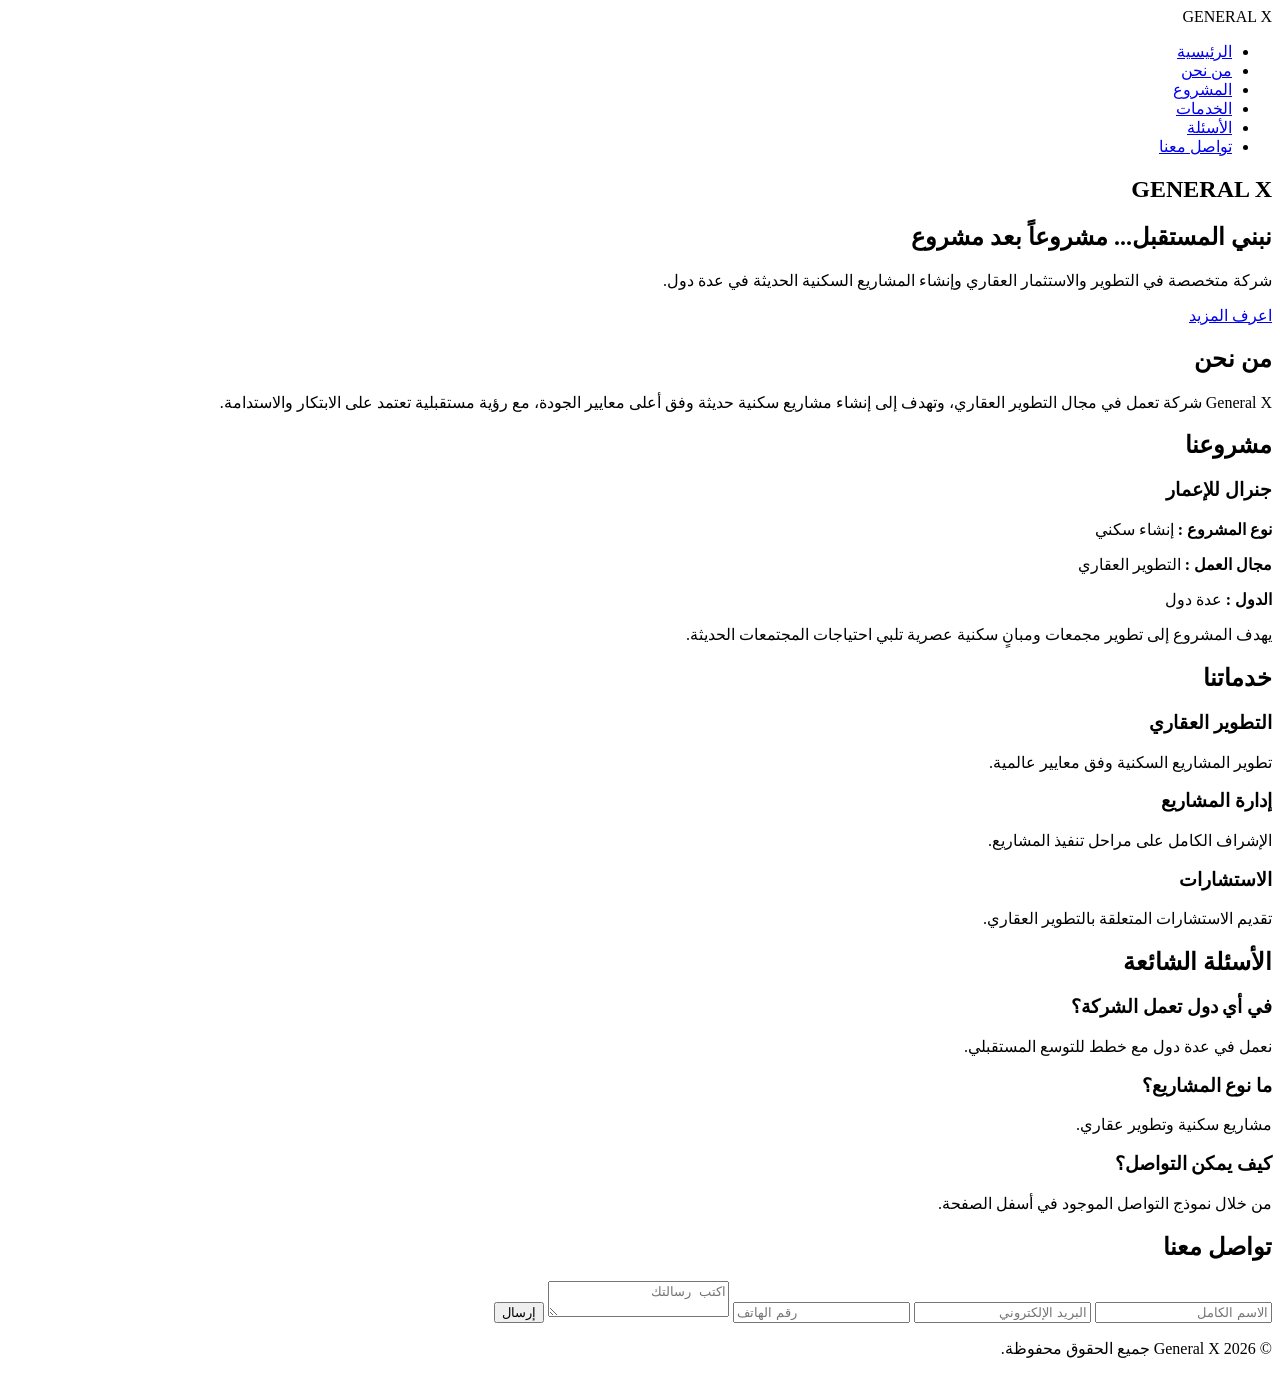
==== index.html @ a19f5f43 "Add index.html for General X website structure This file contains the HTML structure for the General" ====
<!DOCTYPE html>
<html lang="ar" dir="rtl">

<head>

    <meta charset="UTF-8">
    <meta name="viewport" content="width=device-width, initial-scale=1.0">

    <title>General X | التطوير والاستثمار العقاري</title>

    <meta name="description" content="General X شركة متخصصة في التطوير والاستثمار العقاري في عدة دول.">

    <link rel="stylesheet" href="style.css">

    <link rel="preconnect" href="https://fonts.googleapis.com">

    <link rel="preconnect" href="https://fonts.gstatic.com" crossorigin>

    <link href="https://fonts.googleapis.com/css2?family=Cairo:wght@300;400;600;700;900&display=swap" rel="stylesheet">

</head>

<body>

<header>

<nav class="navbar">

<div class="logo">
GENERAL X
</div>

<ul class="menu">

<li><a href="#home">الرئيسية</a></li>

<li><a href="#about">من نحن</a></li>

<li><a href="#project">المشروع</a></li>

<li><a href="#services">الخدمات</a></li>

<li><a href="#faq">الأسئلة</a></li>

<li><a href="#contact">تواصل معنا</a></li>

</ul>

</nav>

</header>

<section class="hero" id="home">

<div class="overlay"></div>

<div class="hero-content">

<h1>GENERAL X</h1>

<h2>نبني المستقبل... مشروعاً بعد مشروع</h2>

<p>

شركة متخصصة في التطوير والاستثمار العقاري وإنشاء المشاريع السكنية الحديثة في عدة دول.

</p>

<a href="#about" class="btn">

اعرف المزيد

</a>

</div>

</section>

<section id="about">

<div class="container">

<h2>من نحن</h2>

<p>

General X شركة تعمل في مجال التطوير العقاري، وتهدف إلى إنشاء مشاريع سكنية حديثة وفق أعلى معايير الجودة، مع رؤية مستقبلية تعتمد على الابتكار والاستدامة.

</p>

</div>

</section>

<section id="project">

<div class="container">

<h2>مشروعنا</h2>

<div class="project-card">

<h3>جنرال للإعمار</h3>

<p><strong>نوع المشروع :</strong> إنشاء سكني</p>

<p><strong>مجال العمل :</strong> التطوير العقاري</p>

<p><strong>الدول :</strong> عدة دول</p>

<p>

يهدف المشروع إلى تطوير مجمعات ومبانٍ سكنية عصرية تلبي احتياجات المجتمعات الحديثة.

</p>

</div>

</div>

</section>

<section id="services">

<div class="container">

<h2>خدماتنا</h2>

<div class="cards">

<div class="card">

<h3>التطوير العقاري</h3>

<p>

تطوير المشاريع السكنية وفق معايير عالمية.

</p>

</div>

<div class="card">

<h3>إدارة المشاريع</h3>

<p>

الإشراف الكامل على مراحل تنفيذ المشاريع.

</p>

</div>

<div class="card">

<h3>الاستشارات</h3>

<p>

تقديم الاستشارات المتعلقة بالتطوير العقاري.

</p>

</div>

</div>

</div>

</section>

<section id="faq">

<div class="container">

<h2>الأسئلة الشائعة</h2>

<div class="faq">

<h3>في أي دول تعمل الشركة؟</h3>

<p>

نعمل في عدة دول مع خطط للتوسع المستقبلي.

</p>

</div>

<div class="faq">

<h3>ما نوع المشاريع؟</h3>

<p>

مشاريع سكنية وتطوير عقاري.

</p>

</div>

<div class="faq">

<h3>كيف يمكن التواصل؟</h3>

<p>

من خلال نموذج التواصل الموجود في أسفل الصفحة.

</p>

</div>

</div>

</section>

<section id="contact">

<div class="container">

<h2>تواصل معنا</h2>

<form>

<input type="text" placeholder="الاسم الكامل">

<input type="email" placeholder="البريد الإلكتروني">

<input type="tel" placeholder="رقم الهاتف">

<textarea placeholder="اكتب رسالتك"></textarea>

<button>

إرسال

</button>

</form>

</div>

</section>

<footer>

<p>

© 2026 General X

جميع الحقوق محفوظة.

</p>

</footer>

<script src="script.js"></script>

</body>

</html>
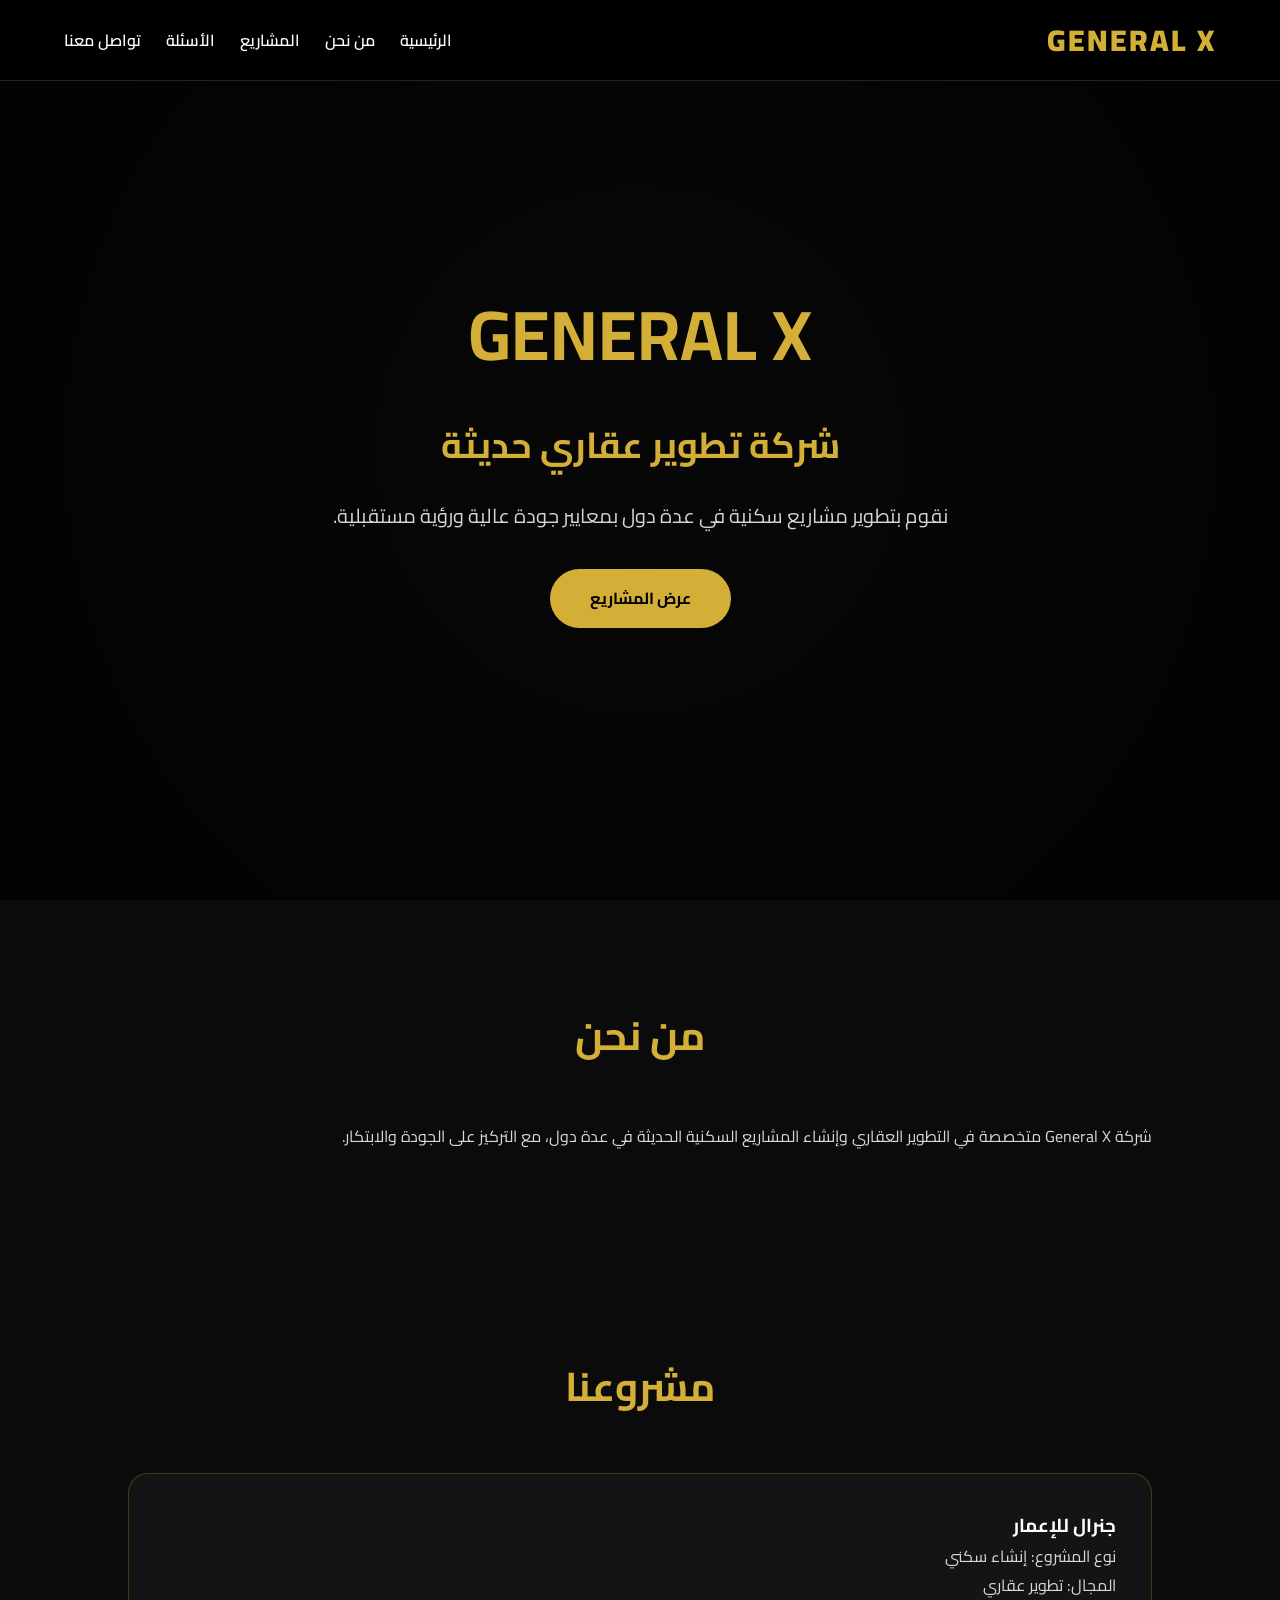
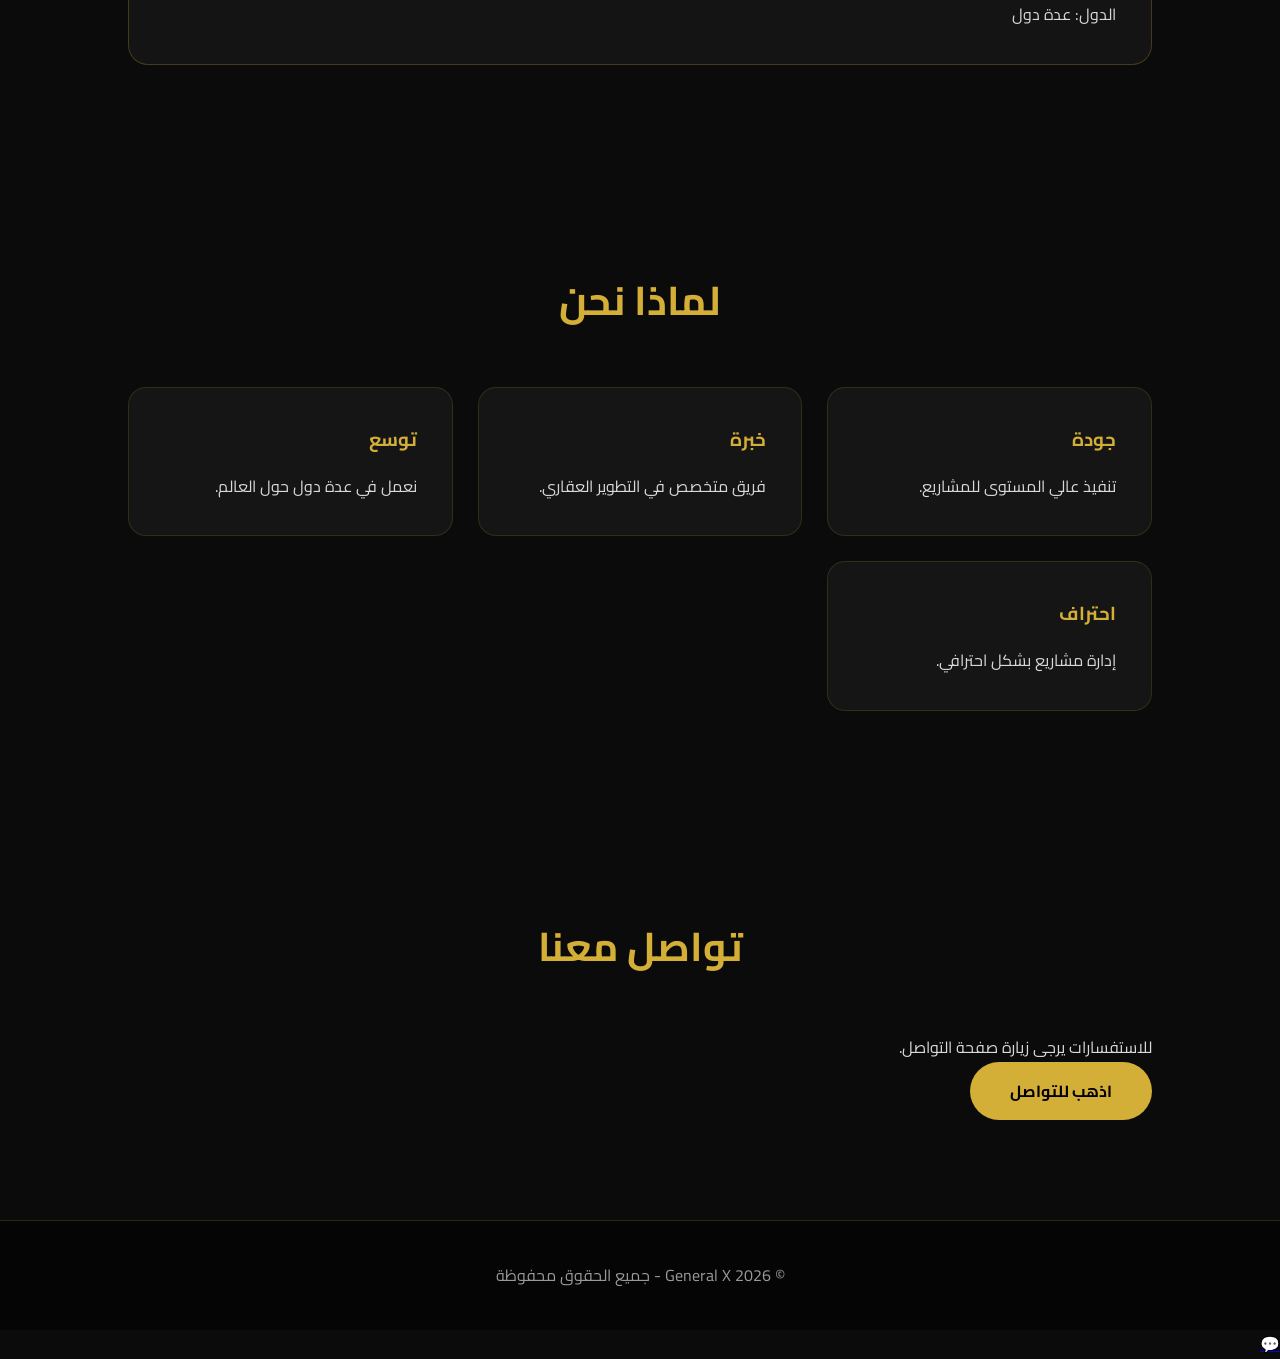
==== commit 9603f2d9: "Refactor index.html for content and structure updates Updated the content and structure of the index" ====
--- a/index.html
+++ b/index.html
@@ -3,20 +3,14 @@
 
 <head>
 
-    <meta charset="UTF-8">
-    <meta name="viewport" content="width=device-width, initial-scale=1.0">
+<meta charset="UTF-8">
+<meta name="viewport" content="width=device-width, initial-scale=1.0">
 
-    <title>General X | التطوير والاستثمار العقاري</title>
+<title>General X | التطوير العقاري</title>
 
-    <meta name="description" content="General X شركة متخصصة في التطوير والاستثمار العقاري في عدة دول.">
+<link rel="stylesheet" href="style.css">
 
-    <link rel="stylesheet" href="style.css">
-
-    <link rel="preconnect" href="https://fonts.googleapis.com">
-
-    <link rel="preconnect" href="https://fonts.gstatic.com" crossorigin>
-
-    <link href="https://fonts.googleapis.com/css2?family=Cairo:wght@300;400;600;700;900&display=swap" rel="stylesheet">
+<link href="https://fonts.googleapis.com/css2?family=Cairo:wght@300;400;600;700;900&display=swap" rel="stylesheet">
 
 </head>
 
@@ -26,23 +20,15 @@
 
 <nav class="navbar">
 
-<div class="logo">
-GENERAL X
-</div>
+<div class="logo">GENERAL X</div>
 
 <ul class="menu">
 
 <li><a href="#home">الرئيسية</a></li>
-
-<li><a href="#about">من نحن</a></li>
-
-<li><a href="#project">المشروع</a></li>
-
-<li><a href="#services">الخدمات</a></li>
-
-<li><a href="#faq">الأسئلة</a></li>
-
-<li><a href="#contact">تواصل معنا</a></li>
+<li><a href="about.html">من نحن</a></li>
+<li><a href="projects.html">المشاريع</a></li>
+<li><a href="faq.html">الأسئلة</a></li>
+<li><a href="contact.html">تواصل معنا</a></li>
 
 </ul>
 
@@ -50,49 +36,45 @@
 
 </header>
 
+<!-- HERO -->
+
 <section class="hero" id="home">
-
-<div class="overlay"></div>
 
 <div class="hero-content">
 
 <h1>GENERAL X</h1>
 
-<h2>نبني المستقبل... مشروعاً بعد مشروع</h2>
+<h2>شركة تطوير عقاري حديثة</h2>
 
 <p>
-
-شركة متخصصة في التطوير والاستثمار العقاري وإنشاء المشاريع السكنية الحديثة في عدة دول.
-
+نقوم بتطوير مشاريع سكنية في عدة دول بمعايير جودة عالية ورؤية مستقبلية.
 </p>
 
-<a href="#about" class="btn">
-
-اعرف المزيد
-
-</a>
+<a href="projects.html" class="btn">عرض المشاريع</a>
 
 </div>
 
 </section>
 
-<section id="about">
+<!-- ABOUT -->
+
+<section>
 
 <div class="container">
 
 <h2>من نحن</h2>
 
 <p>
-
-General X شركة تعمل في مجال التطوير العقاري، وتهدف إلى إنشاء مشاريع سكنية حديثة وفق أعلى معايير الجودة، مع رؤية مستقبلية تعتمد على الابتكار والاستدامة.
-
+شركة General X متخصصة في التطوير العقاري وإنشاء المشاريع السكنية الحديثة في عدة دول، مع التركيز على الجودة والابتكار.
 </p>
 
 </div>
 
 </section>
 
-<section id="project">
+<!-- PROJECT -->
+
+<section>
 
 <div class="container">
 
@@ -102,17 +84,9 @@
 
 <h3>جنرال للإعمار</h3>
 
-<p><strong>نوع المشروع :</strong> إنشاء سكني</p>
-
-<p><strong>مجال العمل :</strong> التطوير العقاري</p>
-
-<p><strong>الدول :</strong> عدة دول</p>
-
-<p>
-
-يهدف المشروع إلى تطوير مجمعات ومبانٍ سكنية عصرية تلبي احتياجات المجتمعات الحديثة.
-
-</p>
+<p>نوع المشروع: إنشاء سكني</p>
+<p>المجال: تطوير عقاري</p>
+<p>الدول: عدة دول</p>
 
 </div>
 
@@ -120,48 +94,34 @@
 
 </section>
 
-<section id="services">
+<!-- WHY US -->
+
+<section>
 
 <div class="container">
 
-<h2>خدماتنا</h2>
+<h2>لماذا نحن</h2>
 
 <div class="cards">
 
 <div class="card">
-
-<h3>التطوير العقاري</h3>
-
-<p>
-
-تطوير المشاريع السكنية وفق معايير عالمية.
-
-</p>
-
+<h3>جودة</h3>
+<p>تنفيذ عالي المستوى للمشاريع.</p>
 </div>
 
 <div class="card">
-
-<h3>إدارة المشاريع</h3>
-
-<p>
-
-الإشراف الكامل على مراحل تنفيذ المشاريع.
-
-</p>
-
+<h3>خبرة</h3>
+<p>فريق متخصص في التطوير العقاري.</p>
 </div>
 
 <div class="card">
+<h3>توسع</h3>
+<p>نعمل في عدة دول حول العالم.</p>
+</div>
 
-<h3>الاستشارات</h3>
-
-<p>
-
-تقديم الاستشارات المتعلقة بالتطوير العقاري.
-
-</p>
-
+<div class="card">
+<h3>احتراف</h3>
+<p>إدارة مشاريع بشكل احترافي.</p>
 </div>
 
 </div>
@@ -170,75 +130,19 @@
 
 </section>
 
-<section id="faq">
+<!-- CONTACT SHORT -->
 
-<div class="container">
-
-<h2>الأسئلة الشائعة</h2>
-
-<div class="faq">
-
-<h3>في أي دول تعمل الشركة؟</h3>
-
-<p>
-
-نعمل في عدة دول مع خطط للتوسع المستقبلي.
-
-</p>
-
-</div>
-
-<div class="faq">
-
-<h3>ما نوع المشاريع؟</h3>
-
-<p>
-
-مشاريع سكنية وتطوير عقاري.
-
-</p>
-
-</div>
-
-<div class="faq">
-
-<h3>كيف يمكن التواصل؟</h3>
-
-<p>
-
-من خلال نموذج التواصل الموجود في أسفل الصفحة.
-
-</p>
-
-</div>
-
-</div>
-
-</section>
-
-<section id="contact">
+<section>
 
 <div class="container">
 
 <h2>تواصل معنا</h2>
 
-<form>
+<p>
+للاستفسارات يرجى زيارة صفحة التواصل.
+</p>
 
-<input type="text" placeholder="الاسم الكامل">
-
-<input type="email" placeholder="البريد الإلكتروني">
-
-<input type="tel" placeholder="رقم الهاتف">
-
-<textarea placeholder="اكتب رسالتك"></textarea>
-
-<button>
-
-إرسال
-
-</button>
-
-</form>
+<a href="contact.html" class="btn">اذهب للتواصل</a>
 
 </div>
 
@@ -246,15 +150,15 @@
 
 <footer>
 
-<p>
-
-© 2026 General X
-
-جميع الحقوق محفوظة.
-
-</p>
+<p>© 2026 General X - جميع الحقوق محفوظة</p>
 
 </footer>
+
+<!-- WHATSAPP BUTTON -->
+
+<a class="whatsapp" href="https://wa.me/000000000000" target="_blank">
+💬
+</a>
 
 <script src="script.js"></script>
 
--- a/style.css
+++ b/style.css
@@ -0,0 +1,296 @@
+/* ===========================
+   GENERAL X
+   style.css
+=========================== */
+
+*{
+    margin:0;
+    padding:0;
+    box-sizing:border-box;
+    scroll-behavior:smooth;
+    font-family:'Cairo',sans-serif;
+}
+
+body{
+    background:#0b0b0b;
+    color:#ffffff;
+    line-height:1.8;
+}
+
+/* Navbar */
+
+header{
+    position:fixed;
+    width:100%;
+    top:0;
+    left:0;
+    background:rgba(0,0,0,.8);
+    backdrop-filter:blur(12px);
+    z-index:999;
+    border-bottom:1px solid rgba(212,175,55,.2);
+}
+
+.navbar{
+    width:90%;
+    margin:auto;
+    display:flex;
+    justify-content:space-between;
+    align-items:center;
+    height:80px;
+}
+
+.logo{
+    font-size:30px;
+    font-weight:900;
+    color:#D4AF37;
+    letter-spacing:2px;
+}
+
+.menu{
+    display:flex;
+    list-style:none;
+}
+
+.menu li{
+    margin-right:25px;
+}
+
+.menu a{
+    color:#fff;
+    text-decoration:none;
+    transition:.3s;
+    font-weight:600;
+}
+
+.menu a:hover{
+    color:#D4AF37;
+}
+
+/* Hero */
+
+.hero{
+    height:100vh;
+    display:flex;
+    justify-content:center;
+    align-items:center;
+    text-align:center;
+    background:
+    linear-gradient(rgba(0,0,0,.75),rgba(0,0,0,.75)),
+    radial-gradient(circle,#1d1d1d,#080808);
+}
+
+.hero-content{
+    width:90%;
+    max-width:900px;
+}
+
+.hero h1{
+    font-size:70px;
+    color:#D4AF37;
+    margin-bottom:15px;
+}
+
+.hero h2{
+    font-size:36px;
+    margin-bottom:20px;
+}
+
+.hero p{
+    color:#d5d5d5;
+    font-size:20px;
+    margin-bottom:35px;
+}
+
+.btn{
+    display:inline-block;
+    background:#D4AF37;
+    color:#000;
+    text-decoration:none;
+    padding:15px 40px;
+    border-radius:50px;
+    font-weight:bold;
+    transition:.3s;
+}
+
+.btn:hover{
+    transform:translateY(-5px);
+    box-shadow:0 0 30px #D4AF37;
+}
+
+/* Sections */
+
+section{
+    padding:100px 10%;
+}
+
+.container{
+    max-width:1200px;
+    margin:auto;
+}
+
+section h2{
+    text-align:center;
+    color:#D4AF37;
+    font-size:40px;
+    margin-bottom:50px;
+}
+
+section p{
+    color:#d9d9d9;
+}
+
+/* Project Card */
+
+.project-card{
+    background:#141414;
+    border:1px solid rgba(212,175,55,.25);
+    border-radius:20px;
+    padding:35px;
+    transition:.4s;
+}
+
+.project-card:hover{
+    transform:translateY(-8px);
+    box-shadow:0 0 25px rgba(212,175,55,.3);
+}
+
+/* Services */
+
+.cards{
+    display:grid;
+    grid-template-columns:repeat(auto-fit,minmax(260px,1fr));
+    gap:25px;
+}
+
+.card{
+    background:#151515;
+    padding:35px;
+    border-radius:18px;
+    transition:.3s;
+    border:1px solid rgba(212,175,55,.15);
+}
+
+.card:hover{
+    transform:translateY(-10px);
+    border-color:#D4AF37;
+}
+
+.card h3{
+    color:#D4AF37;
+    margin-bottom:15px;
+}
+
+/* FAQ */
+
+.faq{
+    background:#141414;
+    padding:25px;
+    margin-bottom:20px;
+    border-radius:15px;
+    border-right:5px solid #D4AF37;
+}
+
+/* Contact */
+
+form{
+    display:flex;
+    flex-direction:column;
+    gap:20px;
+}
+
+input,
+textarea{
+
+    background:#161616;
+    color:#fff;
+    border:1px solid #444;
+    padding:15px;
+    border-radius:12px;
+    font-size:17px;
+    outline:none;
+
+}
+
+textarea{
+    min-height:180px;
+    resize:vertical;
+}
+
+input:focus,
+textarea:focus{
+
+    border-color:#D4AF37;
+
+}
+
+button{
+
+    background:#D4AF37;
+    color:#000;
+    border:none;
+    padding:15px;
+    border-radius:40px;
+    cursor:pointer;
+    font-size:18px;
+    font-weight:bold;
+    transition:.3s;
+
+}
+
+button:hover{
+
+    transform:scale(1.05);
+
+}
+
+/* Footer */
+
+footer{
+
+    background:#050505;
+    padding:40px;
+    text-align:center;
+    color:#999;
+    border-top:1px solid rgba(212,175,55,.2);
+
+}
+
+/* Responsive */
+
+@media(max-width:768px){
+
+.navbar{
+
+flex-direction:column;
+height:auto;
+padding:20px;
+
+}
+
+.menu{
+
+flex-wrap:wrap;
+justify-content:center;
+margin-top:20px;
+
+}
+
+.hero h1{
+
+font-size:48px;
+
+}
+
+.hero h2{
+
+font-size:26px;
+
+}
+
+section{
+
+padding:70px 25px;
+
+}
+
+}
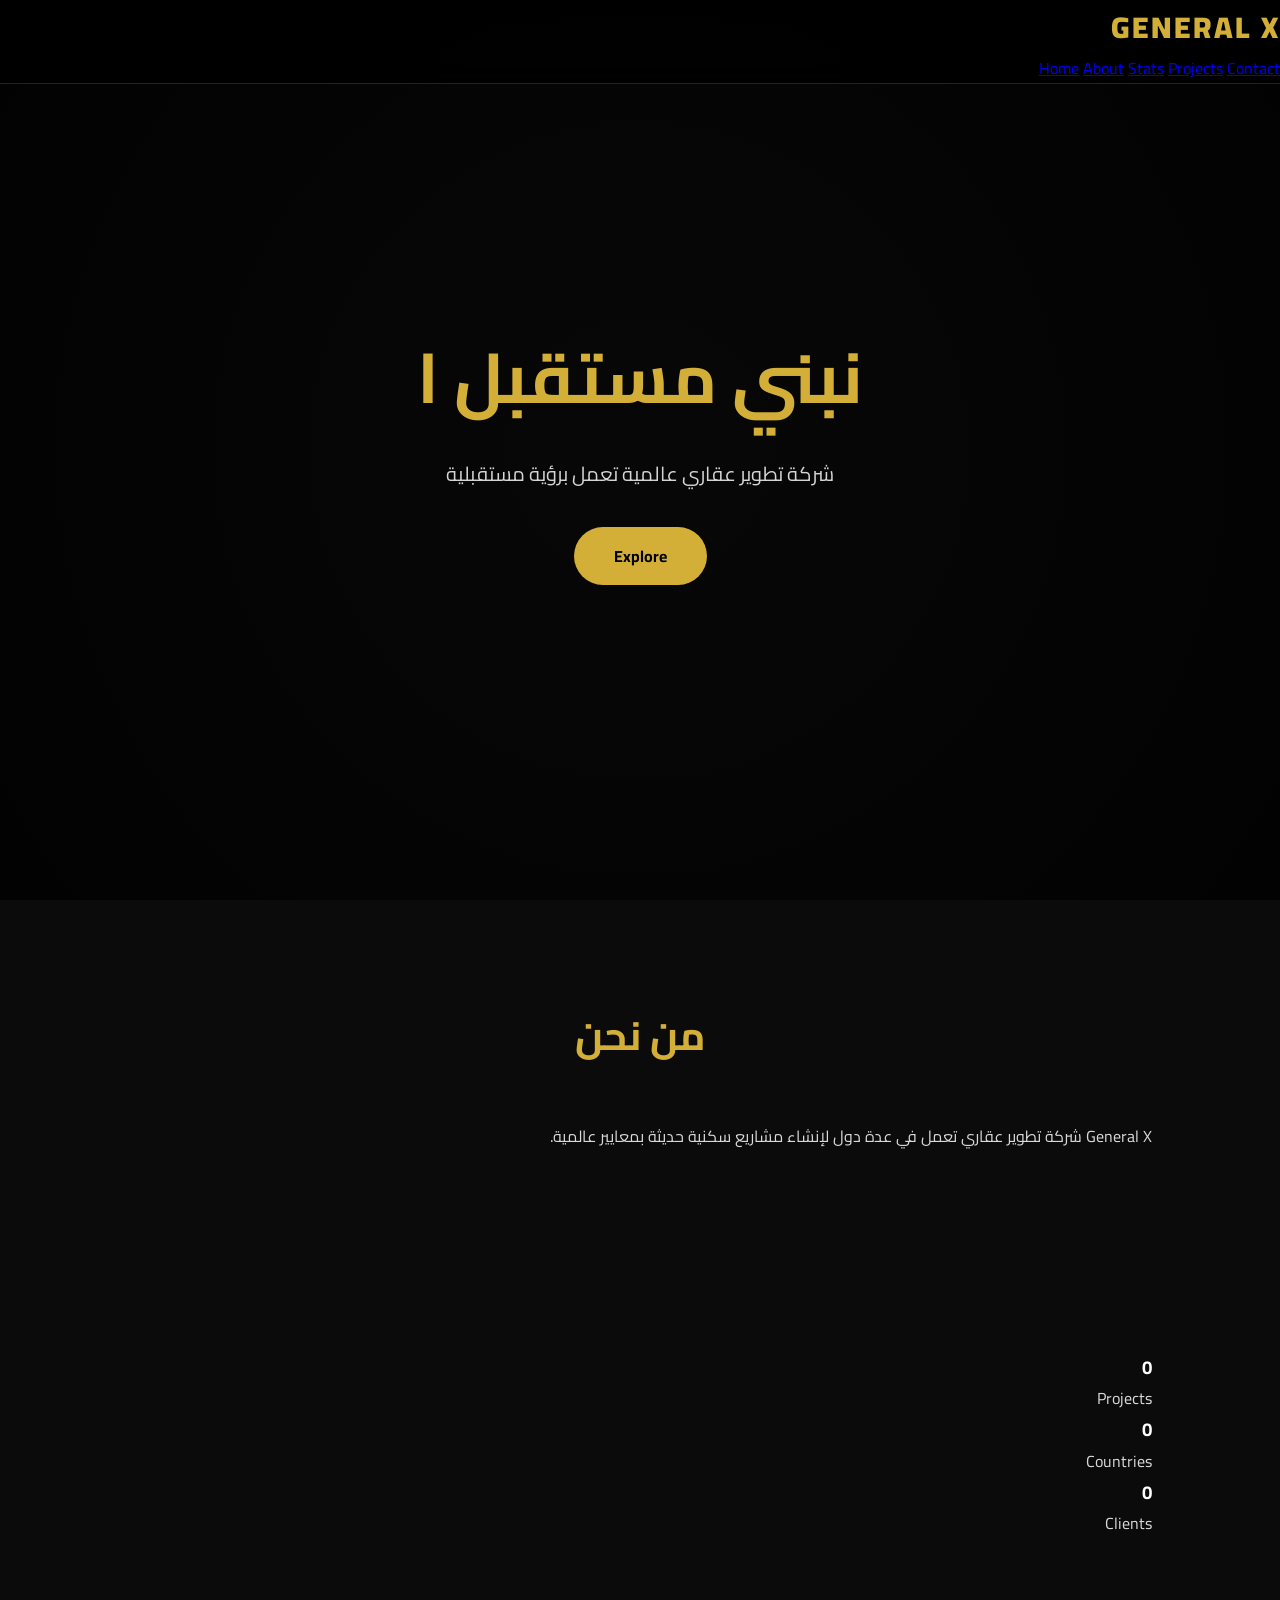
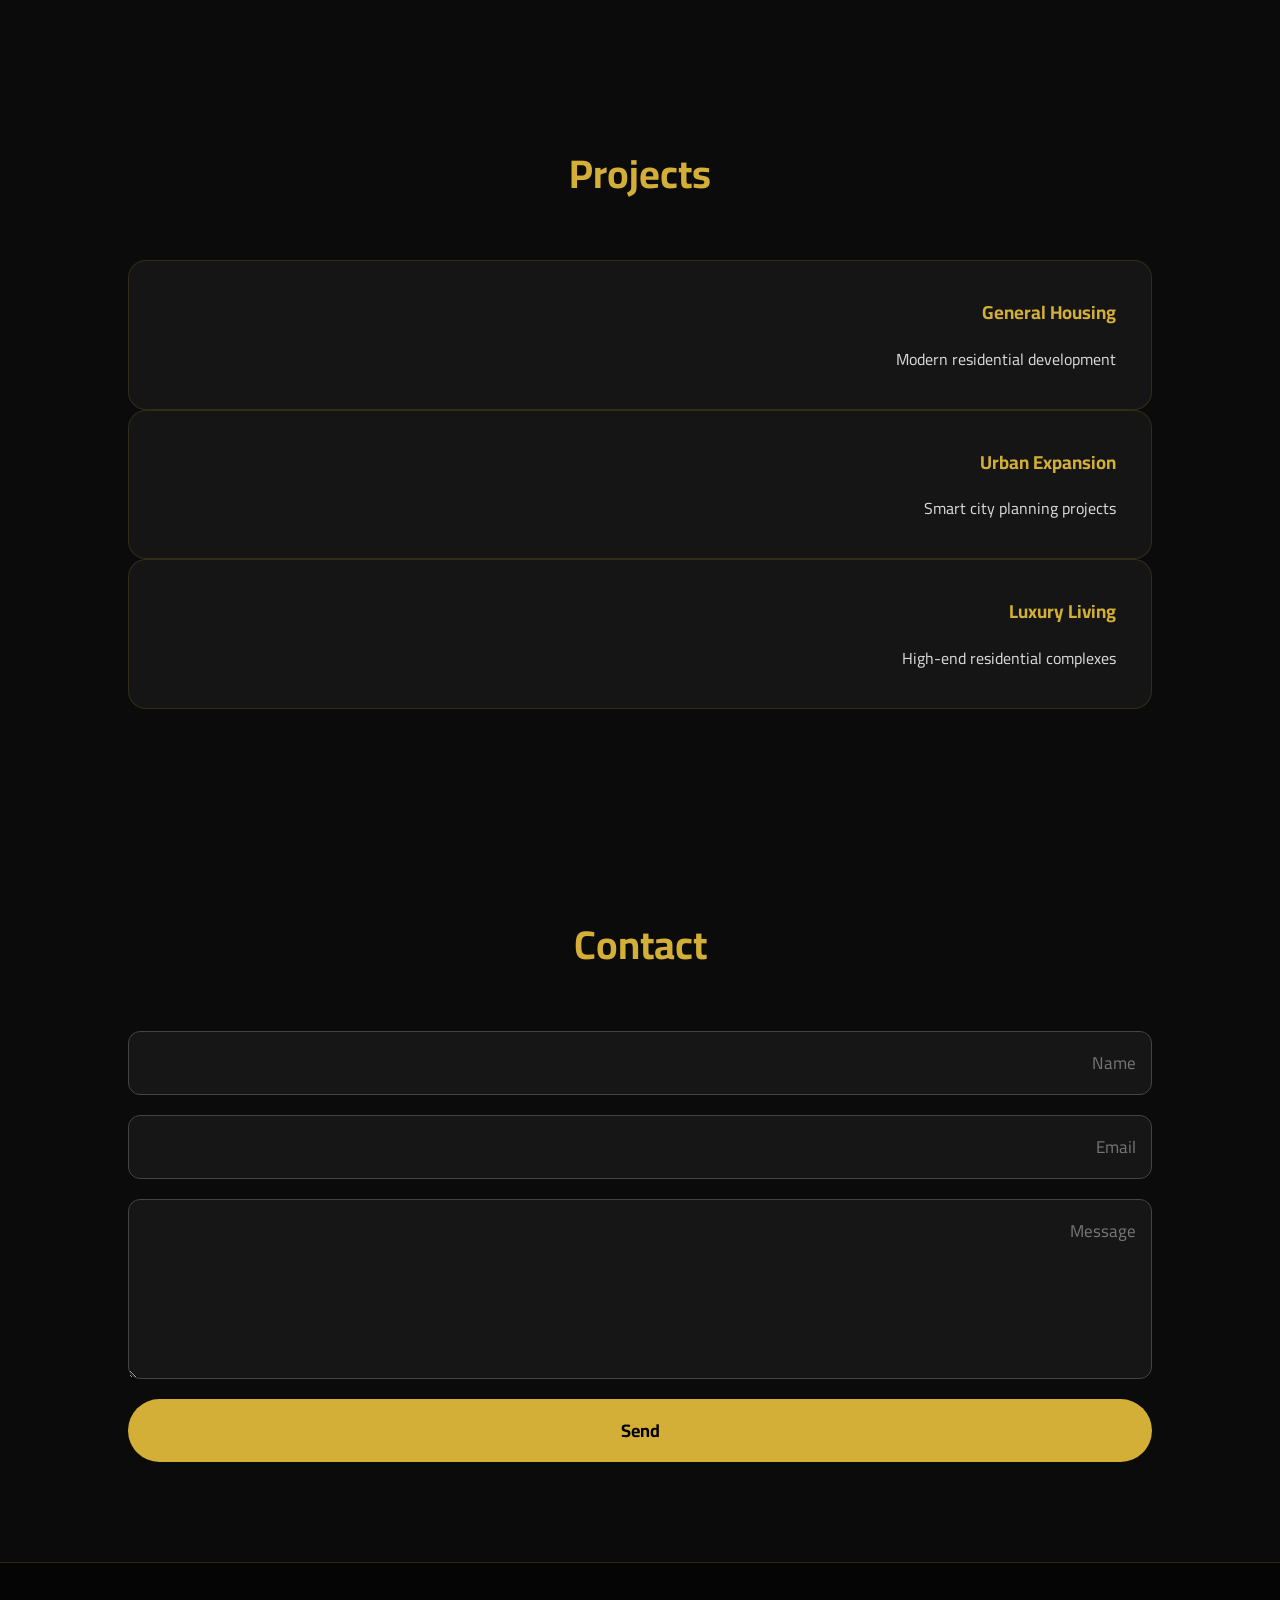
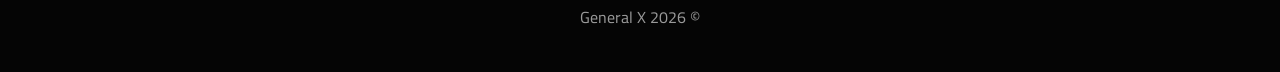
==== commit 7ad4af17: "Update HTML content and structure for localization" ====
--- a/index.html
+++ b/index.html
@@ -2,166 +2,107 @@
 <html lang="ar" dir="rtl">
 
 <head>
-
 <meta charset="UTF-8">
 <meta name="viewport" content="width=device-width, initial-scale=1.0">
 
-<title>General X | التطوير العقاري</title>
+<title>General X | Future Real Estate</title>
 
 <link rel="stylesheet" href="style.css">
-
 <link href="https://fonts.googleapis.com/css2?family=Cairo:wght@300;400;600;700;900&display=swap" rel="stylesheet">
-
 </head>
 
 <body>
 
-<header>
-
-<nav class="navbar">
-
+<header id="nav">
 <div class="logo">GENERAL X</div>
 
-<ul class="menu">
-
-<li><a href="#home">الرئيسية</a></li>
-<li><a href="about.html">من نحن</a></li>
-<li><a href="projects.html">المشاريع</a></li>
-<li><a href="faq.html">الأسئلة</a></li>
-<li><a href="contact.html">تواصل معنا</a></li>
-
-</ul>
-
+<nav>
+<a href="#home">Home</a>
+<a href="#about">About</a>
+<a href="#stats">Stats</a>
+<a href="#projects">Projects</a>
+<a href="#contact">Contact</a>
 </nav>
 
 </header>
 
-<!-- HERO -->
-
 <section class="hero" id="home">
 
 <div class="hero-content">
-
-<h1>GENERAL X</h1>
-
-<h2>شركة تطوير عقاري حديثة</h2>
-
-<p>
-نقوم بتطوير مشاريع سكنية في عدة دول بمعايير جودة عالية ورؤية مستقبلية.
-</p>
-
-<a href="projects.html" class="btn">عرض المشاريع</a>
-
+<h1>نبني مستقبل العقار</h1>
+<p>شركة تطوير عقاري عالمية تعمل برؤية مستقبلية</p>
+<a href="#projects" class="btn">Explore</a>
 </div>
 
 </section>
 
-<!-- ABOUT -->
+<section class="section" id="about">
+<h2>من نحن</h2>
+<p>General X شركة تطوير عقاري تعمل في عدة دول لإنشاء مشاريع سكنية حديثة بمعايير عالمية.</p>
+</section>
 
-<section>
+<section class="stats" id="stats">
 
-<div class="container">
+<div>
+<h3 class="count" data-target="32">0</h3>
+<p>Projects</p>
+</div>
 
-<h2>من نحن</h2>
+<div>
+<h3 class="count" data-target="12">0</h3>
+<p>Countries</p>
+</div>
 
-<p>
-شركة General X متخصصة في التطوير العقاري وإنشاء المشاريع السكنية الحديثة في عدة دول، مع التركيز على الجودة والابتكار.
-</p>
-
+<div>
+<h3 class="count" data-target="1500">0</h3>
+<p>Clients</p>
 </div>
 
 </section>
 
-<!-- PROJECT -->
+<section class="section" id="projects">
 
-<section>
+<h2>Projects</h2>
 
-<div class="container">
+<div class="grid">
 
-<h2>مشروعنا</h2>
+<div class="card">
+<h3>General Housing</h3>
+<p>Modern residential development</p>
+</div>
 
-<div class="project-card">
+<div class="card">
+<h3>Urban Expansion</h3>
+<p>Smart city planning projects</p>
+</div>
 
-<h3>جنرال للإعمار</h3>
-
-<p>نوع المشروع: إنشاء سكني</p>
-<p>المجال: تطوير عقاري</p>
-<p>الدول: عدة دول</p>
-
+<div class="card">
+<h3>Luxury Living</h3>
+<p>High-end residential complexes</p>
 </div>
 
 </div>
 
 </section>
 
-<!-- WHY US -->
+<section class="section" id="contact">
 
-<section>
+<h2>Contact</h2>
 
-<div class="container">
-
-<h2>لماذا نحن</h2>
-
-<div class="cards">
-
-<div class="card">
-<h3>جودة</h3>
-<p>تنفيذ عالي المستوى للمشاريع.</p>
-</div>
-
-<div class="card">
-<h3>خبرة</h3>
-<p>فريق متخصص في التطوير العقاري.</p>
-</div>
-
-<div class="card">
-<h3>توسع</h3>
-<p>نعمل في عدة دول حول العالم.</p>
-</div>
-
-<div class="card">
-<h3>احتراف</h3>
-<p>إدارة مشاريع بشكل احترافي.</p>
-</div>
-
-</div>
-
-</div>
-
-</section>
-
-<!-- CONTACT SHORT -->
-
-<section>
-
-<div class="container">
-
-<h2>تواصل معنا</h2>
-
-<p>
-للاستفسارات يرجى زيارة صفحة التواصل.
-</p>
-
-<a href="contact.html" class="btn">اذهب للتواصل</a>
-
-</div>
+<form>
+<input type="text" placeholder="Name">
+<input type="email" placeholder="Email">
+<textarea placeholder="Message"></textarea>
+<button>Send</button>
+</form>
 
 </section>
 
 <footer>
-
-<p>© 2026 General X - جميع الحقوق محفوظة</p>
-
+<p>© 2026 General X</p>
 </footer>
-
-<!-- WHATSAPP BUTTON -->
-
-<a class="whatsapp" href="https://wa.me/000000000000" target="_blank">
-💬
-</a>
 
 <script src="script.js"></script>
 
 </body>
-
 </html>
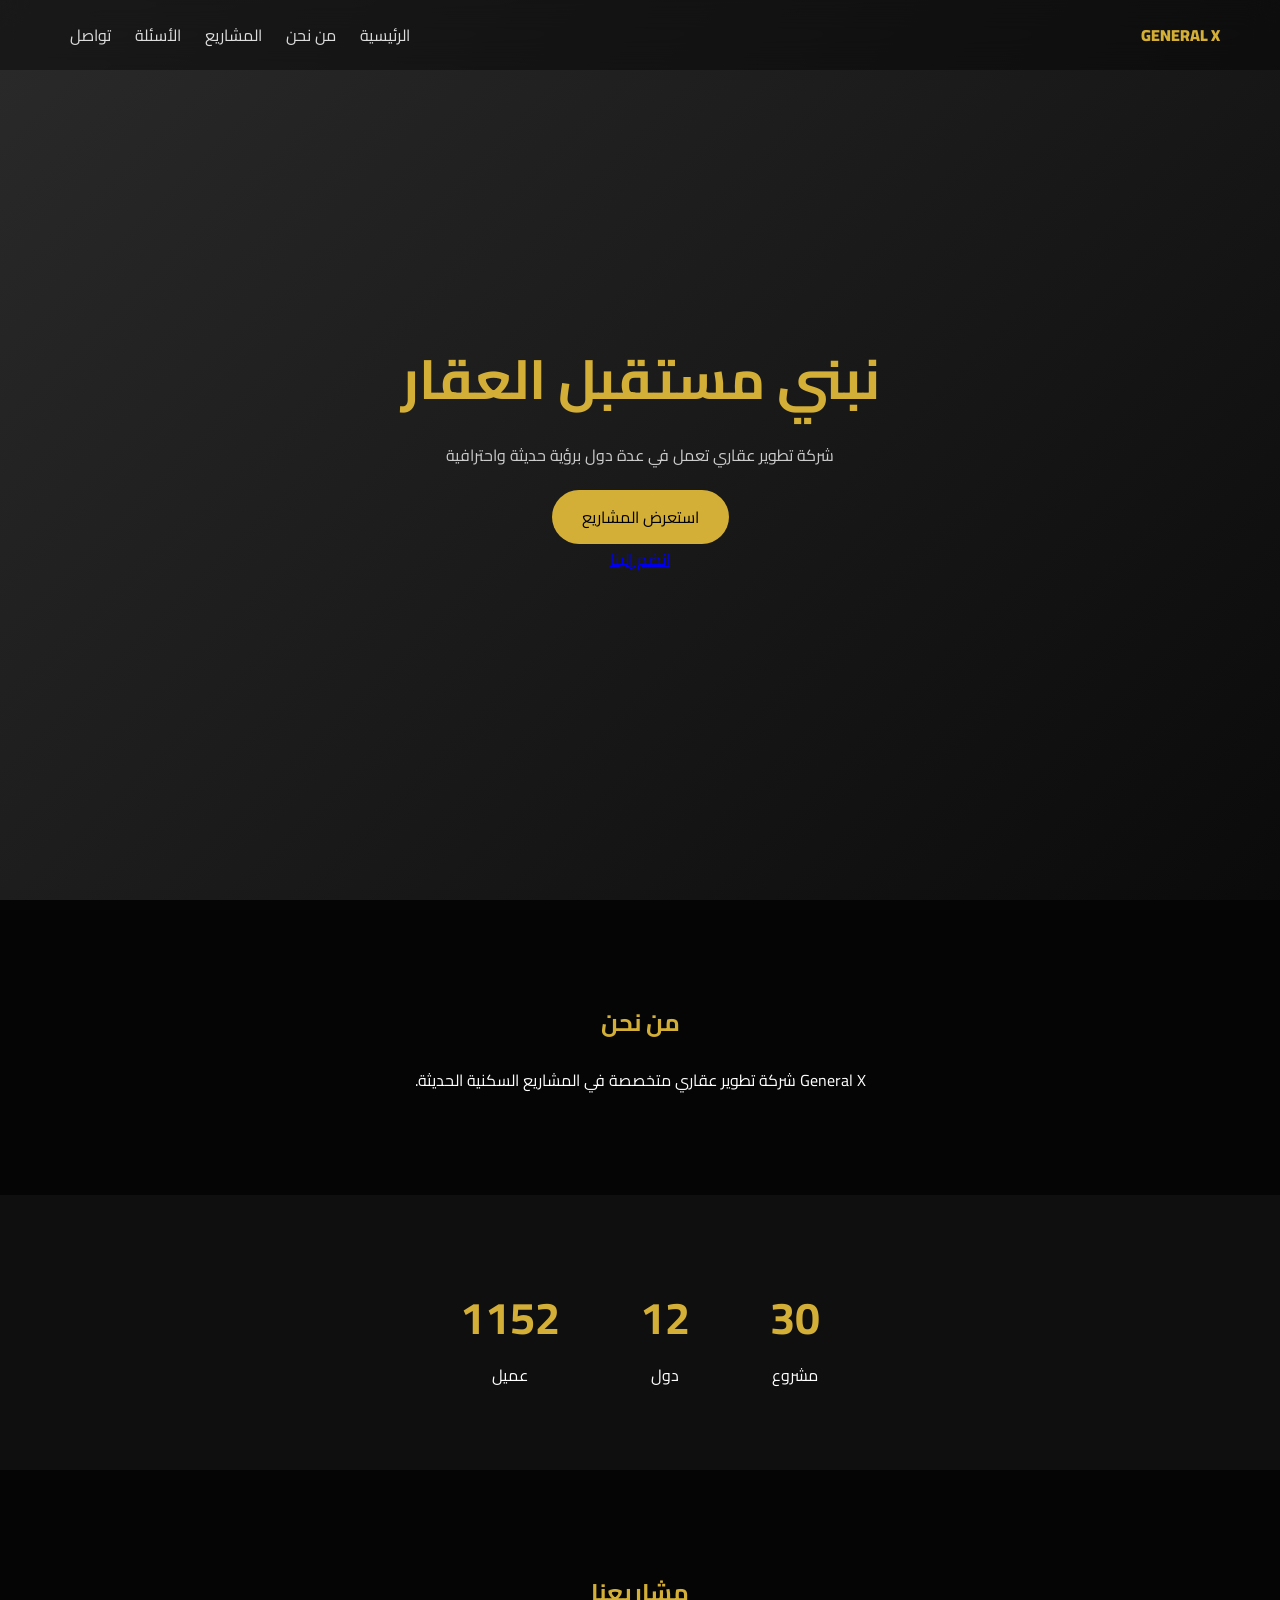
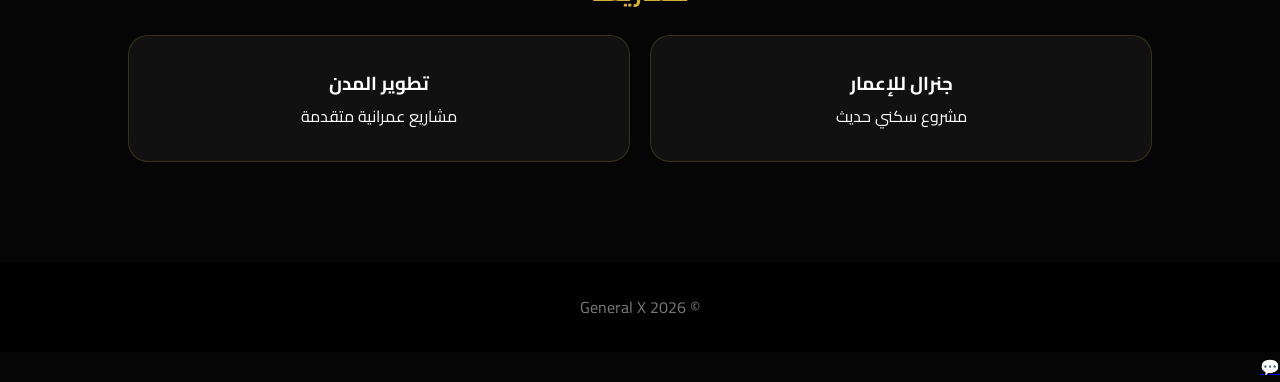
==== commit 5c481821: "Update index.html" ====
--- a/index.html
+++ b/index.html
@@ -5,96 +5,93 @@
 <meta charset="UTF-8">
 <meta name="viewport" content="width=device-width, initial-scale=1.0">
 
-<title>General X | Future Real Estate</title>
+<title>General X | Real Estate</title>
 
 <link rel="stylesheet" href="style.css">
-<link href="https://fonts.googleapis.com/css2?family=Cairo:wght@300;400;600;700;900&display=swap" rel="stylesheet">
+<link href="https://fonts.googleapis.com/css2?family=Cairo:wght@300;600;700;900&display=swap" rel="stylesheet">
 </head>
 
 <body>
 
 <header id="nav">
+
 <div class="logo">GENERAL X</div>
 
 <nav>
-<a href="#home">Home</a>
-<a href="#about">About</a>
-<a href="#stats">Stats</a>
-<a href="#projects">Projects</a>
-<a href="#contact">Contact</a>
+<a href="index.html">الرئيسية</a>
+<a href="about.html">من نحن</a>
+<a href="projects.html">المشاريع</a>
+<a href="faq.html">الأسئلة</a>
+<a href="contact.html">تواصل</a>
 </nav>
 
 </header>
 
-<section class="hero" id="home">
+<!-- HERO -->
+<section class="hero">
 
-<div class="hero-content">
+<div class="hero-box">
+
 <h1>نبني مستقبل العقار</h1>
-<p>شركة تطوير عقاري عالمية تعمل برؤية مستقبلية</p>
-<a href="#projects" class="btn">Explore</a>
-</div>
 
-</section>
+<p>شركة تطوير عقاري تعمل في عدة دول برؤية حديثة واحترافية</p>
 
-<section class="section" id="about">
-<h2>من نحن</h2>
-<p>General X شركة تطوير عقاري تعمل في عدة دول لإنشاء مشاريع سكنية حديثة بمعايير عالمية.</p>
-</section>
+<a class="btn" href="projects.html">استعرض المشاريع</a>
 
-<section class="stats" id="stats">
+<br>
 
-<div>
-<h3 class="count" data-target="32">0</h3>
-<p>Projects</p>
-</div>
-
-<div>
-<h3 class="count" data-target="12">0</h3>
-<p>Countries</p>
-</div>
-
-<div>
-<h3 class="count" data-target="1500">0</h3>
-<p>Clients</p>
-</div>
-
-</section>
-
-<section class="section" id="projects">
-
-<h2>Projects</h2>
-
-<div class="grid">
-
-<div class="card">
-<h3>General Housing</h3>
-<p>Modern residential development</p>
-</div>
-
-<div class="card">
-<h3>Urban Expansion</h3>
-<p>Smart city planning projects</p>
-</div>
-
-<div class="card">
-<h3>Luxury Living</h3>
-<p>High-end residential complexes</p>
-</div>
+<!-- Telegram Button -->
+<a class="join-btn" href="https://t.me/+NmQXt2OqVPs3YzU0" target="_blank">
+انضم إلينا
+</a>
 
 </div>
 
 </section>
 
-<section class="section" id="contact">
+<!-- ABOUT -->
+<section class="section">
+<h2>من نحن</h2>
+<p>General X شركة تطوير عقاري متخصصة في المشاريع السكنية الحديثة.</p>
+</section>
 
-<h2>Contact</h2>
+<!-- STATS -->
+<section class="stats">
 
-<form>
-<input type="text" placeholder="Name">
-<input type="email" placeholder="Email">
-<textarea placeholder="Message"></textarea>
-<button>Send</button>
-</form>
+<div>
+<h3 class="count" data-target="30">0</h3>
+<p>مشروع</p>
+</div>
+
+<div>
+<h3 class="count" data-target="12">0</h3>
+<p>دول</p>
+</div>
+
+<div>
+<h3 class="count" data-target="1800">0</h3>
+<p>عميل</p>
+</div>
+
+</section>
+
+<!-- PROJECTS -->
+<section class="section">
+<h2>مشاريعنا</h2>
+
+<div class="grid">
+
+<div class="card">
+<h3>جنرال للإعمار</h3>
+<p>مشروع سكني حديث</p>
+</div>
+
+<div class="card">
+<h3>تطوير المدن</h3>
+<p>مشاريع عمرانية متقدمة</p>
+</div>
+
+</div>
 
 </section>
 
@@ -102,6 +99,8 @@
 <p>© 2026 General X</p>
 </footer>
 
+<a class="whatsapp" href="https://t.me/+NmQXt2OqVPs3YzU0">💬</a>
+
 <script src="script.js"></script>
 
 </body>
--- a/style.css
+++ b/style.css
@@ -1,296 +1,166 @@
-/* ===========================
-   GENERAL X
-   style.css
-=========================== */
-
 *{
-    margin:0;
-    padding:0;
-    box-sizing:border-box;
-    scroll-behavior:smooth;
-    font-family:'Cairo',sans-serif;
+margin:0;
+padding:0;
+box-sizing:border-box;
+font-family:'Cairo',sans-serif;
 }
 
 body{
-    background:#0b0b0b;
-    color:#ffffff;
-    line-height:1.8;
+background:#050505;
+color:#fff;
+overflow-x:hidden;
 }
 
-/* Navbar */
-
+/* NAV */
 header{
-    position:fixed;
-    width:100%;
-    top:0;
-    left:0;
-    background:rgba(0,0,0,.8);
-    backdrop-filter:blur(12px);
-    z-index:999;
-    border-bottom:1px solid rgba(212,175,55,.2);
+position:fixed;
+top:0;
+width:100%;
+display:flex;
+justify-content:space-between;
+padding:20px 60px;
+background:rgba(0,0,0,0.4);
+backdrop-filter:blur(15px);
+z-index:999;
 }
 
-.navbar{
-    width:90%;
-    margin:auto;
-    display:flex;
-    justify-content:space-between;
-    align-items:center;
-    height:80px;
+header a{
+color:#ddd;
+margin:0 10px;
+text-decoration:none;
+transition:0.3s;
+}
+
+header a:hover{
+color:#d4af37;
 }
 
 .logo{
-    font-size:30px;
-    font-weight:900;
-    color:#D4AF37;
-    letter-spacing:2px;
+color:#d4af37;
+font-weight:900;
 }
 
-.menu{
-    display:flex;
-    list-style:none;
+/* HERO FUTURE */
+.hero{
+height:100vh;
+display:flex;
+justify-content:center;
+align-items:center;
+text-align:center;
+background:linear-gradient(-45deg,#0a0a0a,#1a1a1a,#000,#2a2a2a);
+background-size:400% 400%;
+animation:gradient 10s ease infinite;
 }
 
-.menu li{
-    margin-right:25px;
-}
-
-.menu a{
-    color:#fff;
-    text-decoration:none;
-    transition:.3s;
-    font-weight:600;
-}
-
-.menu a:hover{
-    color:#D4AF37;
-}
-
-/* Hero */
-
-.hero{
-    height:100vh;
-    display:flex;
-    justify-content:center;
-    align-items:center;
-    text-align:center;
-    background:
-    linear-gradient(rgba(0,0,0,.75),rgba(0,0,0,.75)),
-    radial-gradient(circle,#1d1d1d,#080808);
-}
-
-.hero-content{
-    width:90%;
-    max-width:900px;
+@keyframes gradient{
+0%{background-position:0% 50%;}
+50%{background-position:100% 50%;}
+100%{background-position:0% 50%;}
 }
 
 .hero h1{
-    font-size:70px;
-    color:#D4AF37;
-    margin-bottom:15px;
-}
-
-.hero h2{
-    font-size:36px;
-    margin-bottom:20px;
+font-size:55px;
+color:#d4af37;
 }
 
 .hero p{
-    color:#d5d5d5;
-    font-size:20px;
-    margin-bottom:35px;
+color:#ccc;
+margin-top:10px;
 }
 
 .btn{
-    display:inline-block;
-    background:#D4AF37;
-    color:#000;
-    text-decoration:none;
-    padding:15px 40px;
-    border-radius:50px;
-    font-weight:bold;
-    transition:.3s;
+display:inline-block;
+margin-top:20px;
+padding:12px 30px;
+background:#d4af37;
+color:#000;
+border-radius:30px;
+text-decoration:none;
 }
 
-.btn:hover{
-    transform:translateY(-5px);
-    box-shadow:0 0 30px #D4AF37;
+/* SECTIONS */
+.section{
+padding:100px 10%;
+text-align:center;
+opacity:0;
+transform:translateY(60px);
+transition:1s;
 }
 
-/* Sections */
-
-section{
-    padding:100px 10%;
+.section.show{
+opacity:1;
+transform:translateY(0);
 }
 
-.container{
-    max-width:1200px;
-    margin:auto;
+h2{
+color:#d4af37;
+margin-bottom:20px;
 }
 
-section h2{
-    text-align:center;
-    color:#D4AF37;
-    font-size:40px;
-    margin-bottom:50px;
+/* STATS */
+.stats{
+display:flex;
+justify-content:center;
+gap:80px;
+padding:80px;
+background:#0f0f0f;
+text-align:center;
 }
 
-section p{
-    color:#d9d9d9;
+.stats h3{
+font-size:45px;
+color:#d4af37;
 }
 
-/* Project Card */
-
-.project-card{
-    background:#141414;
-    border:1px solid rgba(212,175,55,.25);
-    border-radius:20px;
-    padding:35px;
-    transition:.4s;
-}
-
-.project-card:hover{
-    transform:translateY(-8px);
-    box-shadow:0 0 25px rgba(212,175,55,.3);
-}
-
-/* Services */
-
-.cards{
-    display:grid;
-    grid-template-columns:repeat(auto-fit,minmax(260px,1fr));
-    gap:25px;
+/* GRID */
+.grid{
+display:grid;
+grid-template-columns:repeat(auto-fit,minmax(250px,1fr));
+gap:20px;
 }
 
 .card{
-    background:#151515;
-    padding:35px;
-    border-radius:18px;
-    transition:.3s;
-    border:1px solid rgba(212,175,55,.15);
+background:rgba(255,255,255,0.05);
+padding:30px;
+border-radius:20px;
+transition:0.3s;
+border:1px solid rgba(212,175,55,0.2);
 }
 
 .card:hover{
-    transform:translateY(-10px);
-    border-color:#D4AF37;
+transform:translateY(-10px);
+border-color:#d4af37;
 }
 
-.card h3{
-    color:#D4AF37;
-    margin-bottom:15px;
+/* FORM */
+form{
+display:flex;
+flex-direction:column;
+gap:15px;
+max-width:500px;
+margin:auto;
 }
 
-/* FAQ */
-
-.faq{
-    background:#141414;
-    padding:25px;
-    margin-bottom:20px;
-    border-radius:15px;
-    border-right:5px solid #D4AF37;
-}
-
-/* Contact */
-
-form{
-    display:flex;
-    flex-direction:column;
-    gap:20px;
-}
-
-input,
-textarea{
-
-    background:#161616;
-    color:#fff;
-    border:1px solid #444;
-    padding:15px;
-    border-radius:12px;
-    font-size:17px;
-    outline:none;
-
-}
-
-textarea{
-    min-height:180px;
-    resize:vertical;
-}
-
-input:focus,
-textarea:focus{
-
-    border-color:#D4AF37;
-
+input,textarea{
+padding:12px;
+background:#111;
+border:1px solid #333;
+color:#fff;
+border-radius:10px;
 }
 
 button{
-
-    background:#D4AF37;
-    color:#000;
-    border:none;
-    padding:15px;
-    border-radius:40px;
-    cursor:pointer;
-    font-size:18px;
-    font-weight:bold;
-    transition:.3s;
-
+padding:12px;
+background:#d4af37;
+border:none;
+cursor:pointer;
+border-radius:10px;
 }
 
-button:hover{
-
-    transform:scale(1.05);
-
+/* FOOTER */
+footer{
+padding:30px;
+text-align:center;
+background:#000;
+color:#777;
 }
-
-/* Footer */
-
-footer{
-
-    background:#050505;
-    padding:40px;
-    text-align:center;
-    color:#999;
-    border-top:1px solid rgba(212,175,55,.2);
-
-}
-
-/* Responsive */
-
-@media(max-width:768px){
-
-.navbar{
-
-flex-direction:column;
-height:auto;
-padding:20px;
-
-}
-
-.menu{
-
-flex-wrap:wrap;
-justify-content:center;
-margin-top:20px;
-
-}
-
-.hero h1{
-
-font-size:48px;
-
-}
-
-.hero h2{
-
-font-size:26px;
-
-}
-
-section{
-
-padding:70px 25px;
-
-}
-
-}
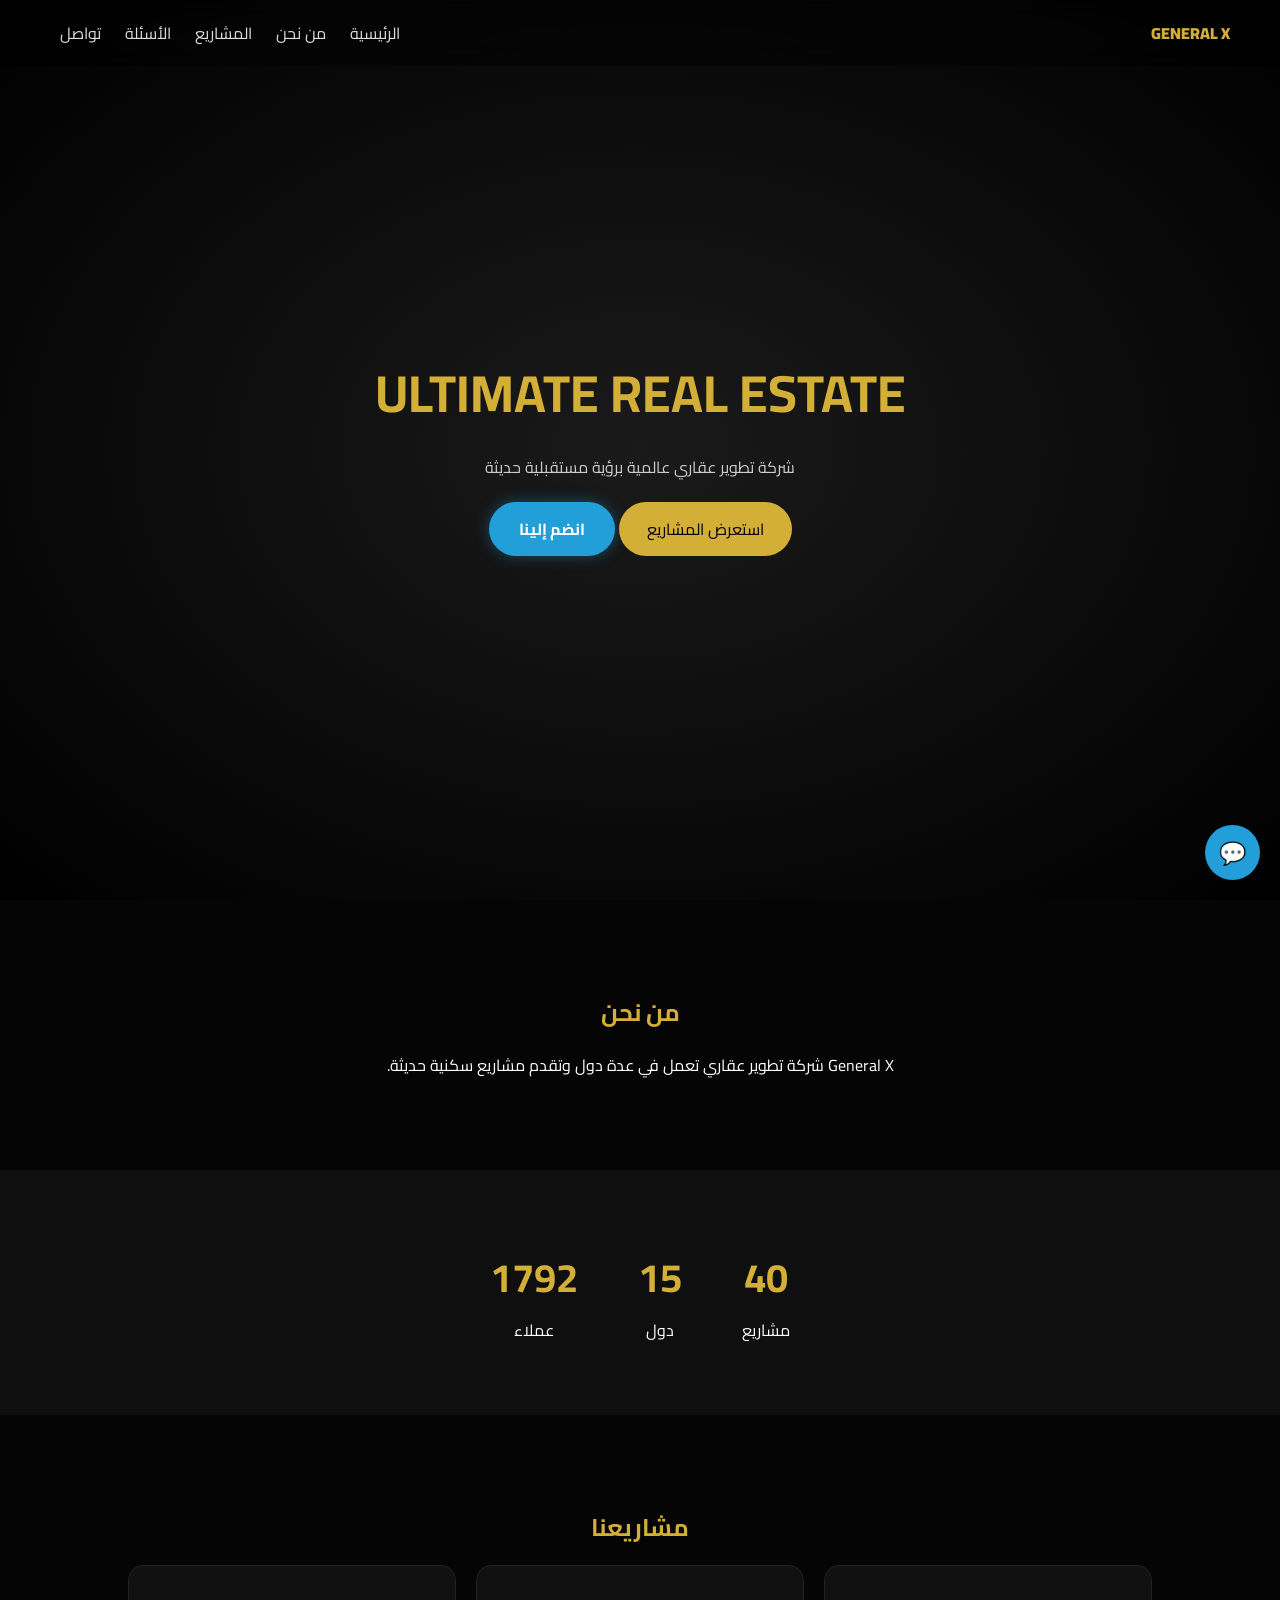
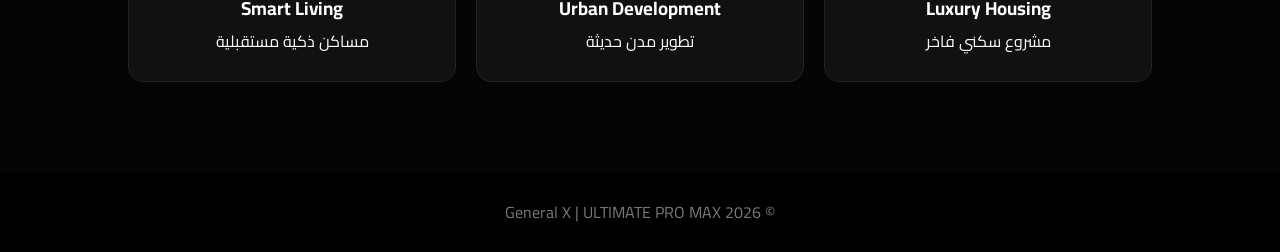
==== commit 1e2d78e9: "Update index.html" ====
--- a/index.html
+++ b/index.html
@@ -5,7 +5,7 @@
 <meta charset="UTF-8">
 <meta name="viewport" content="width=device-width, initial-scale=1.0">
 
-<title>General X | Real Estate</title>
+<title>General X | ULTIMATE PRO MAX</title>
 
 <link rel="stylesheet" href="style.css">
 <link href="https://fonts.googleapis.com/css2?family=Cairo:wght@300;600;700;900&display=swap" rel="stylesheet">
@@ -30,18 +30,15 @@
 <!-- HERO -->
 <section class="hero">
 
-<div class="hero-box">
+<div class="hero-content">
 
-<h1>نبني مستقبل العقار</h1>
+<h1>ULTIMATE REAL ESTATE</h1>
 
-<p>شركة تطوير عقاري تعمل في عدة دول برؤية حديثة واحترافية</p>
+<p>شركة تطوير عقاري عالمية برؤية مستقبلية حديثة</p>
 
-<a class="btn" href="projects.html">استعرض المشاريع</a>
+<a href="projects.html" class="btn">استعرض المشاريع</a>
 
-<br>
-
-<!-- Telegram Button -->
-<a class="join-btn" href="https://t.me/+NmQXt2OqVPs3YzU0" target="_blank">
+<a href="https://t.me/+NmQXt2OqVPs3YzU0" class="join-btn" target="_blank">
 انضم إلينا
 </a>
 
@@ -52,43 +49,49 @@
 <!-- ABOUT -->
 <section class="section">
 <h2>من نحن</h2>
-<p>General X شركة تطوير عقاري متخصصة في المشاريع السكنية الحديثة.</p>
+<p>General X شركة تطوير عقاري تعمل في عدة دول وتقدم مشاريع سكنية حديثة.</p>
 </section>
 
 <!-- STATS -->
 <section class="stats">
 
 <div>
-<h3 class="count" data-target="30">0</h3>
-<p>مشروع</p>
+<h3 class="count" data-target="40">0</h3>
+<p>مشاريع</p>
 </div>
 
 <div>
-<h3 class="count" data-target="12">0</h3>
+<h3 class="count" data-target="15">0</h3>
 <p>دول</p>
 </div>
 
 <div>
-<h3 class="count" data-target="1800">0</h3>
-<p>عميل</p>
+<h3 class="count" data-target="2500">0</h3>
+<p>عملاء</p>
 </div>
 
 </section>
 
 <!-- PROJECTS -->
 <section class="section">
+
 <h2>مشاريعنا</h2>
 
 <div class="grid">
 
 <div class="card">
-<h3>جنرال للإعمار</h3>
-<p>مشروع سكني حديث</p>
+<h3>Luxury Housing</h3>
+<p>مشروع سكني فاخر</p>
 </div>
 
 <div class="card">
-<h3>تطوير المدن</h3>
-<p>مشاريع عمرانية متقدمة</p>
+<h3>Urban Development</h3>
+<p>تطوير مدن حديثة</p>
+</div>
+
+<div class="card">
+<h3>Smart Living</h3>
+<p>مساكن ذكية مستقبلية</p>
 </div>
 
 </div>
@@ -96,7 +99,7 @@
 </section>
 
 <footer>
-<p>© 2026 General X</p>
+<p>© 2026 General X | ULTIMATE PRO MAX</p>
 </footer>
 
 <a class="whatsapp" href="https://t.me/+NmQXt2OqVPs3YzU0">💬</a>
--- a/style.css
+++ b/style.css
@@ -18,9 +18,10 @@
 width:100%;
 display:flex;
 justify-content:space-between;
-padding:20px 60px;
+align-items:center;
+padding:18px 50px;
 background:rgba(0,0,0,0.4);
-backdrop-filter:blur(15px);
+backdrop-filter:blur(12px);
 z-index:999;
 }
 
@@ -40,26 +41,18 @@
 font-weight:900;
 }
 
-/* HERO FUTURE */
+/* HERO */
 .hero{
 height:100vh;
 display:flex;
 justify-content:center;
 align-items:center;
 text-align:center;
-background:linear-gradient(-45deg,#0a0a0a,#1a1a1a,#000,#2a2a2a);
-background-size:400% 400%;
-animation:gradient 10s ease infinite;
-}
-
-@keyframes gradient{
-0%{background-position:0% 50%;}
-50%{background-position:100% 50%;}
-100%{background-position:0% 50%;}
+background:radial-gradient(#1a1a1a,#000);
 }
 
 .hero h1{
-font-size:55px;
+font-size:52px;
 color:#d4af37;
 }
 
@@ -71,20 +64,39 @@
 .btn{
 display:inline-block;
 margin-top:20px;
-padding:12px 30px;
+padding:12px 28px;
 background:#d4af37;
 color:#000;
 border-radius:30px;
 text-decoration:none;
 }
 
+/* JOIN BUTTON */
+.join-btn{
+display:inline-block;
+margin-top:15px;
+padding:12px 30px;
+background:#229ED9;
+color:#fff;
+border-radius:30px;
+text-decoration:none;
+font-weight:bold;
+transition:0.3s;
+box-shadow:0 0 15px rgba(34,158,217,0.4);
+}
+
+.join-btn:hover{
+transform:scale(1.05);
+box-shadow:0 0 25px rgba(34,158,217,0.7);
+}
+
 /* SECTIONS */
 .section{
-padding:100px 10%;
+padding:90px 10%;
 text-align:center;
 opacity:0;
-transform:translateY(60px);
-transition:1s;
+transform:translateY(40px);
+transition:0.8s;
 }
 
 .section.show{
@@ -94,21 +106,21 @@
 
 h2{
 color:#d4af37;
-margin-bottom:20px;
+margin-bottom:15px;
 }
 
 /* STATS */
 .stats{
 display:flex;
 justify-content:center;
-gap:80px;
-padding:80px;
+gap:60px;
+padding:70px;
 background:#0f0f0f;
 text-align:center;
 }
 
 .stats h3{
-font-size:45px;
+font-size:40px;
 color:#d4af37;
 }
 
@@ -120,11 +132,11 @@
 }
 
 .card{
-background:rgba(255,255,255,0.05);
-padding:30px;
-border-radius:20px;
+background:#111;
+padding:25px;
+border-radius:15px;
+border:1px solid #222;
 transition:0.3s;
-border:1px solid rgba(212,175,55,0.2);
 }
 
 .card:hover{
@@ -132,35 +144,26 @@
 border-color:#d4af37;
 }
 
-/* FORM */
-form{
-display:flex;
-flex-direction:column;
-gap:15px;
-max-width:500px;
-margin:auto;
-}
-
-input,textarea{
-padding:12px;
-background:#111;
-border:1px solid #333;
-color:#fff;
-border-radius:10px;
-}
-
-button{
-padding:12px;
-background:#d4af37;
-border:none;
-cursor:pointer;
-border-radius:10px;
-}
-
 /* FOOTER */
 footer{
-padding:30px;
+padding:25px;
 text-align:center;
 background:#000;
 color:#777;
 }
+
+/* WHATSAPP */
+.whatsapp{
+position:fixed;
+bottom:20px;
+right:20px;
+background:#229ED9;
+width:55px;
+height:55px;
+border-radius:50%;
+display:flex;
+align-items:center;
+justify-content:center;
+text-decoration:none;
+font-size:22px;
+}
